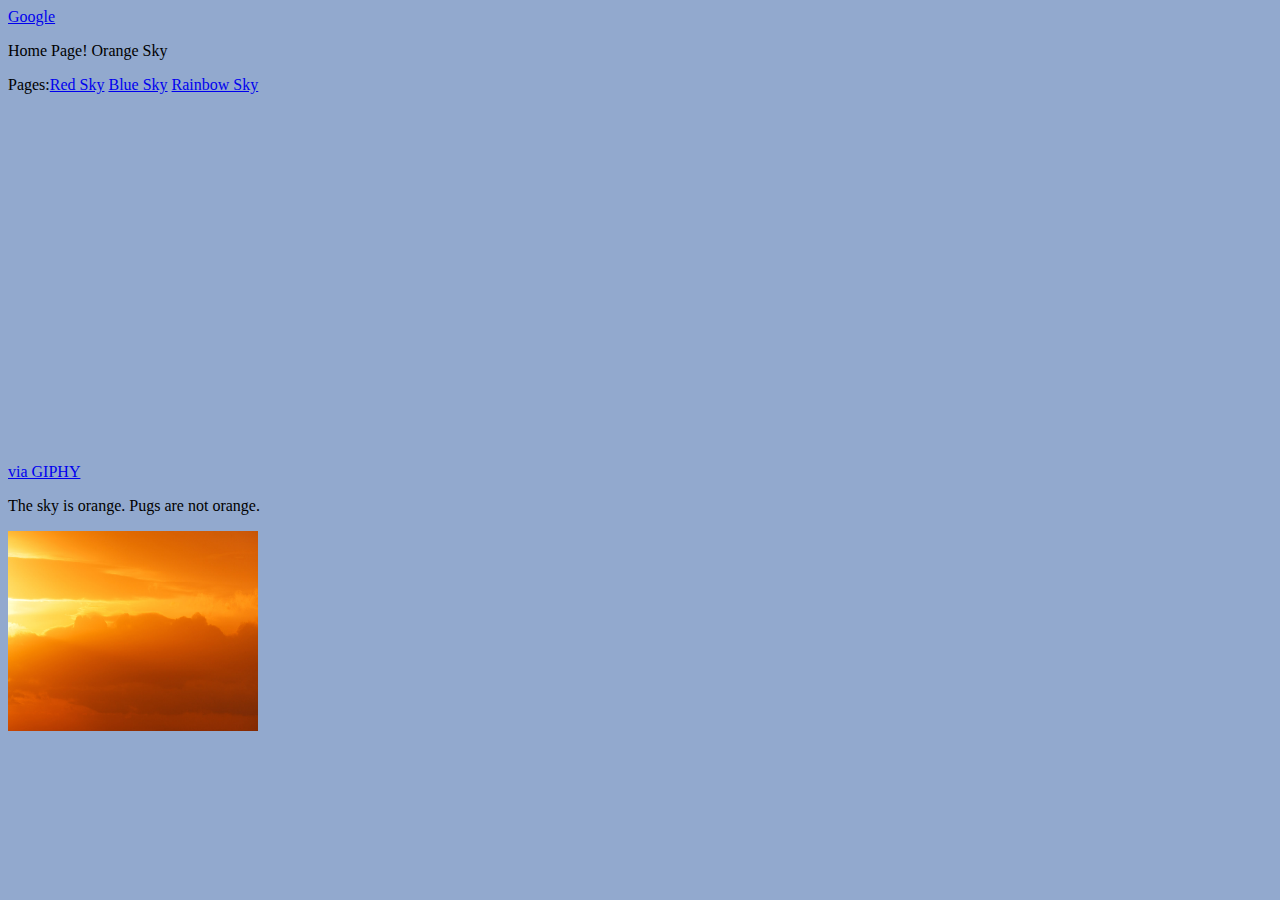
==== index.html @ 65e5e6c9 "test" ====
<html>
    
    <head>
        <title>Sky Colors</title>
    </head>
    
    <body>
        <body bgcolor="#92a9ce"></body>
        <p><a href="https://google.com">Google</a></p>
        <p>Home Page! Orange Sky</p>
        <p>Pages:<a href="page2.html">Red Sky</a> <a href="page3.html">Blue Sky</a> <a href="page4.html">Rainbow Sky</a></p>
        <iframe src="https://giphy.com/embed/NGALQBUgvmVTa" width="480" height="337" frameBorder="0" class="giphy-embed" allowFullScreen></iframe><p><a href="https://giphy.com/gifs/pug-dog-lick-NGALQBUgvmVTa">via GIPHY</a></p>
        <p>The sky is orange. Pugs are not orange.</p>
        <img src="./images/orangesky.jpg" alt="Orange Sky" height="200" width="250"></a><br>
    </body>
    
</html>
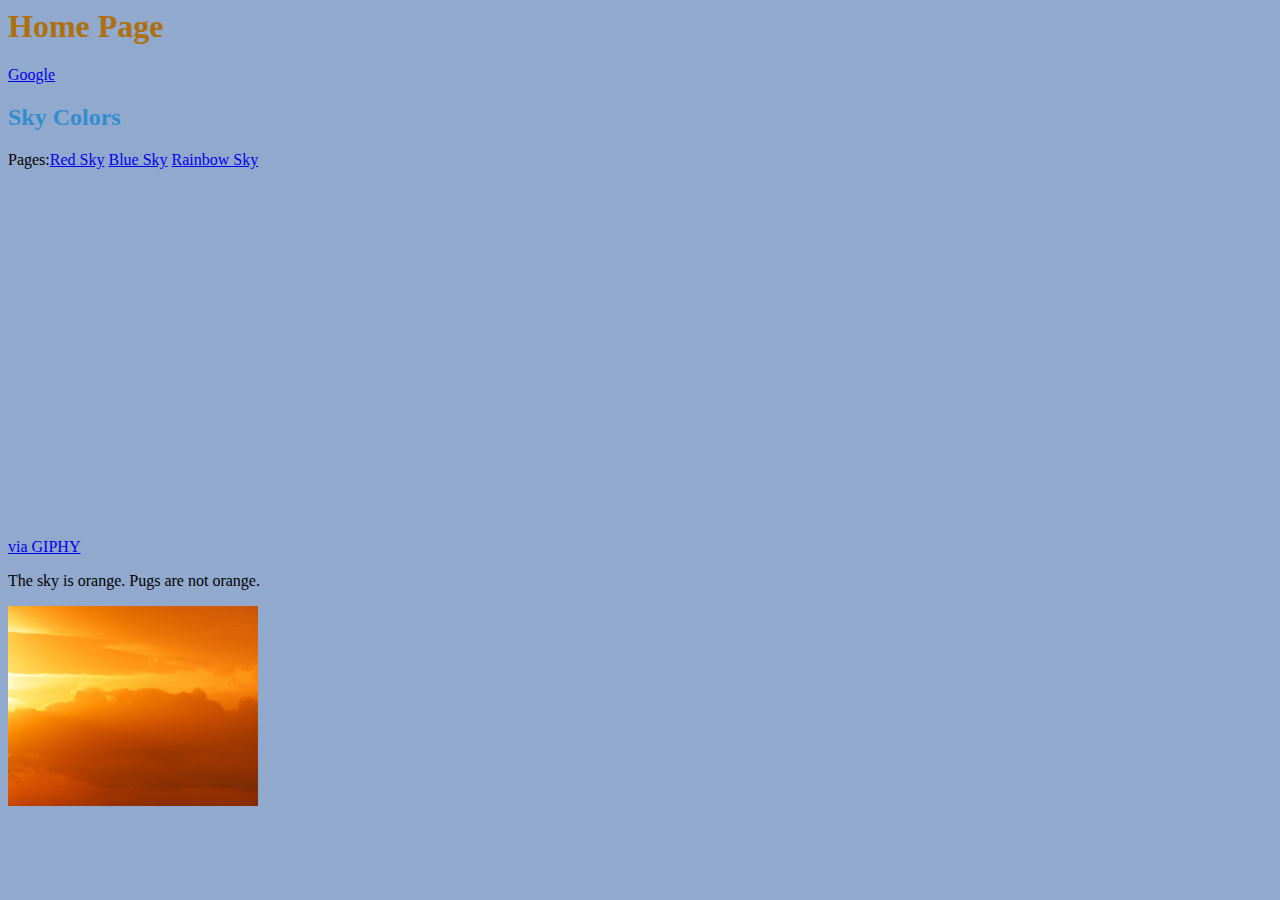
==== commit fab44b6f: "test" ====
--- a/index.html
+++ b/index.html
@@ -6,8 +6,9 @@
     
     <body>
         <body bgcolor="#92a9ce"></body>
+        <h1 style="color:#ad700d;">Home Page</h1>
         <p><a href="https://google.com">Google</a></p>
-        <p>Home Page! Orange Sky</p>
+        <h2 style="color:#318dce;">Sky Colors</h2>
         <p>Pages:<a href="page2.html">Red Sky</a> <a href="page3.html">Blue Sky</a> <a href="page4.html">Rainbow Sky</a></p>
         <iframe src="https://giphy.com/embed/NGALQBUgvmVTa" width="480" height="337" frameBorder="0" class="giphy-embed" allowFullScreen></iframe><p><a href="https://giphy.com/gifs/pug-dog-lick-NGALQBUgvmVTa">via GIPHY</a></p>
         <p>The sky is orange. Pugs are not orange.</p>
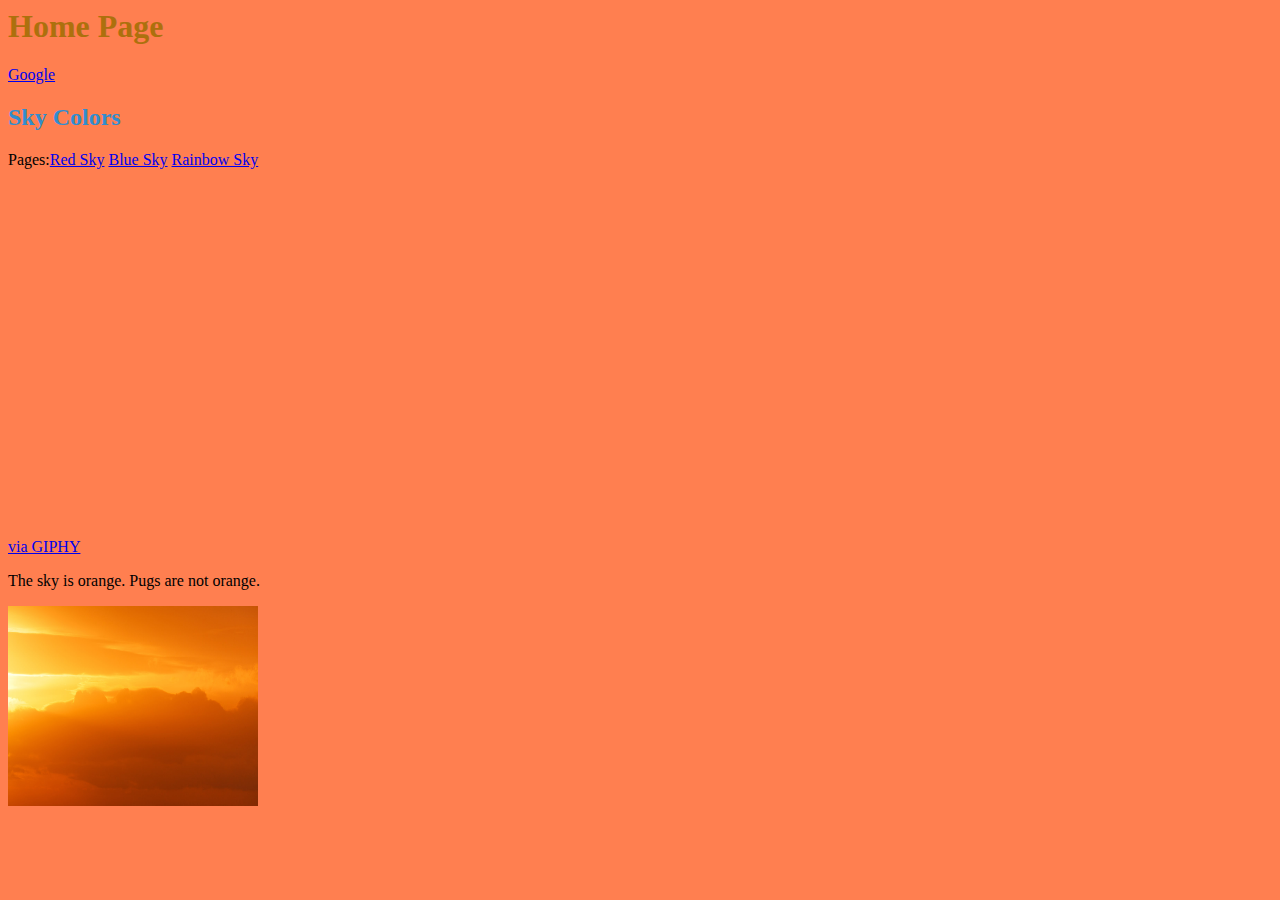
==== commit 2f6b030c: "gif" ====
--- a/index.html
+++ b/index.html
@@ -2,6 +2,7 @@
     
     <head>
         <title>Sky Colors</title>
+        <link rel="stylesheet" href="pug.css"
     </head>
     
     <body>
--- a/pug.css
+++ b/pug.css
@@ -0,0 +1,3 @@
+body {
+    background-color: coral;
+}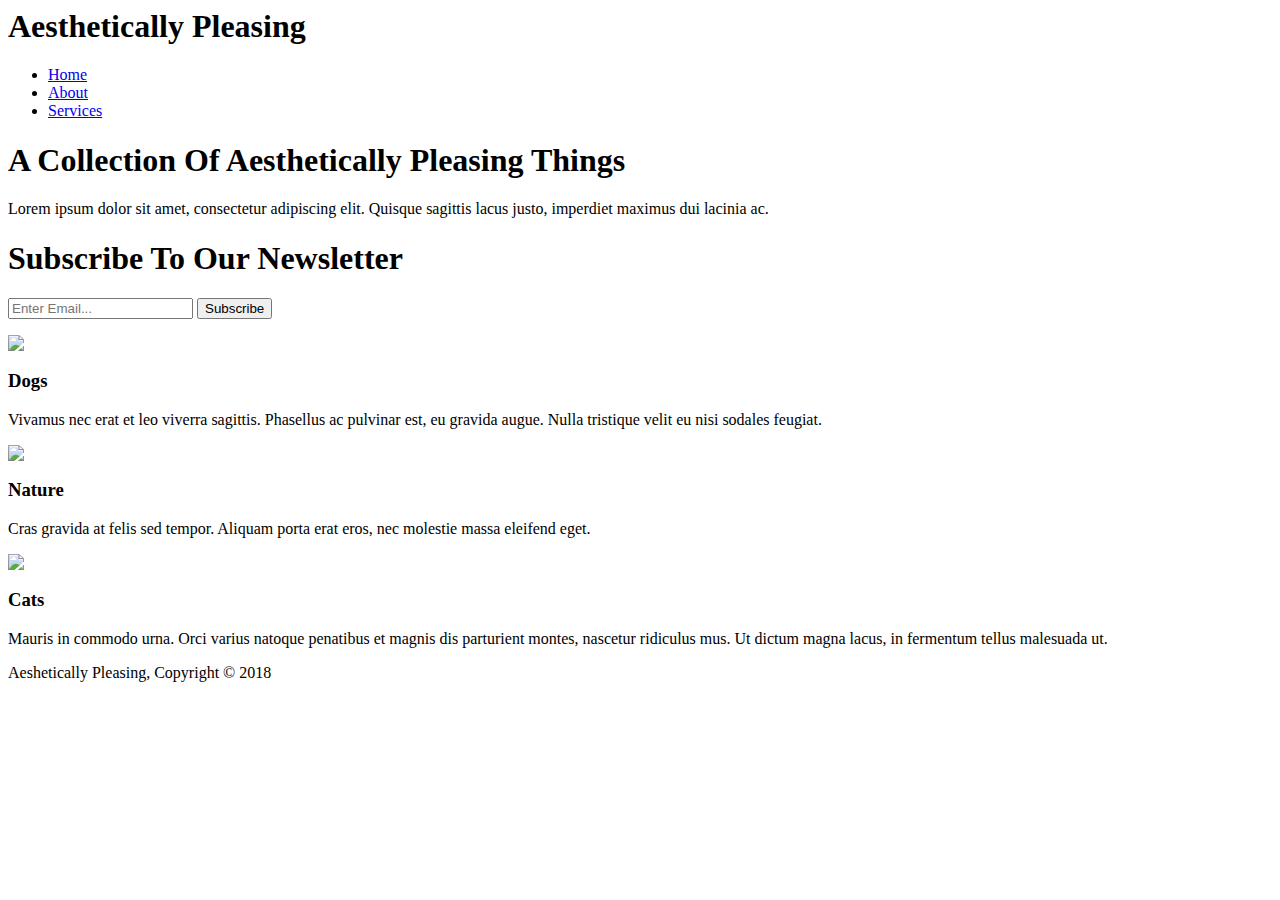
==== commit 1bf0b065: "test" ====
--- a/index.html
+++ b/index.html
@@ -1,19 +1,69 @@
 <html>
-    
-    <head>
-        <title>Sky Colors</title>
-        <link rel="stylesheet" href="pug.css"
-    </head>
-    
-    <body>
-        <body bgcolor="#92a9ce"></body>
-        <h1 style="color:#ad700d;">Home Page</h1>
-        <p><a href="https://google.com">Google</a></p>
-        <h2 style="color:#318dce;">Sky Colors</h2>
-        <p>Pages:<a href="page2.html">Red Sky</a> <a href="page3.html">Blue Sky</a> <a href="page4.html">Rainbow Sky</a></p>
-        <iframe src="https://giphy.com/embed/NGALQBUgvmVTa" width="480" height="337" frameBorder="0" class="giphy-embed" allowFullScreen></iframe><p><a href="https://giphy.com/gifs/pug-dog-lick-NGALQBUgvmVTa">via GIPHY</a></p>
-        <p>The sky is orange. Pugs are not orange.</p>
-        <img src="./images/orangesky.jpg" alt="Orange Sky" height="200" width="250"></a><br>
-    </body>
-    
-</html>+   <head>
+    <meta charset="utf-8">
+    <meta name="viewport" content="width=device-width">
+    <meta name="description" content="A collection of aesthetically pleasing things">
+    <meta name="keywords" content="aesthetic,aesthetically pleasing, web design">
+    <meta name="author" content="Emily Kim Huang">
+    <title>Aesthetic | Welcome</title>
+    <link rel="stylesheet" href="./css/style.css">
+   </head>
+   <body>
+       <header>
+           <div class="container">
+               <div id="branding">
+                   <h1>Aesthetically Pleasing</h1>
+               </div>
+               <nav>
+                   <ul>
+                           <li><a href="index.html">Home</a></li>
+                           <li><a href="about.html">About</a></li>
+                           <li><a href="services.html">Services</a></li>
+                   </ul>
+               </nav>
+           </div>
+       </header>
+       
+       <section id="showcase">
+           <div class="container">
+               <p></p>
+               <h1>A Collection Of Aesthetically Pleasing Things</h1>
+               <p>Lorem ipsum dolor sit amet, consectetur adipiscing elit. Quisque sagittis lacus justo, imperdiet maximus dui lacinia ac.</p>
+           </div>
+       </section>
+       
+       
+       <section id="newsletter">
+           <div class="container">
+               <h1>Subscribe To Our Newsletter</h1>
+               <form>
+                   <input type="email" placeholder="Enter Email...">
+                   <button type="submit" class="button_1">Subscribe</button>
+               </form>
+           </div>
+       </section>
+       
+       <section id="boxes">
+       <div class="container">
+       <div class="box">
+           <img src="./img/dog.png">
+           <h3>Dogs</h3>
+           <p>Vivamus nec erat et leo viverra sagittis. Phasellus ac pulvinar est, eu gravida augue. Nulla tristique velit eu nisi sodales feugiat.</p>
+       </div>
+       <div class="box">
+           <img src="./img/plant.png">
+           <h3>Nature</h3>
+           <p>Cras gravida at felis sed tempor. Aliquam porta erat eros, nec molestie massa eleifend eget.</p>
+       </div>
+       <div class="box">
+           <img src="./img/cat.png">
+           <h3>Cats</h3>
+           <p> Mauris in commodo urna. Orci varius natoque penatibus et magnis dis parturient montes, nascetur ridiculus mus. Ut dictum magna lacus, in fermentum tellus malesuada ut.</P>
+        </section>
+           
+        <footer>
+               <p>Aeshetically Pleasing, Copyright &copy; 2018 </p>
+        </footer>
+ 
+   </body>
+</html>
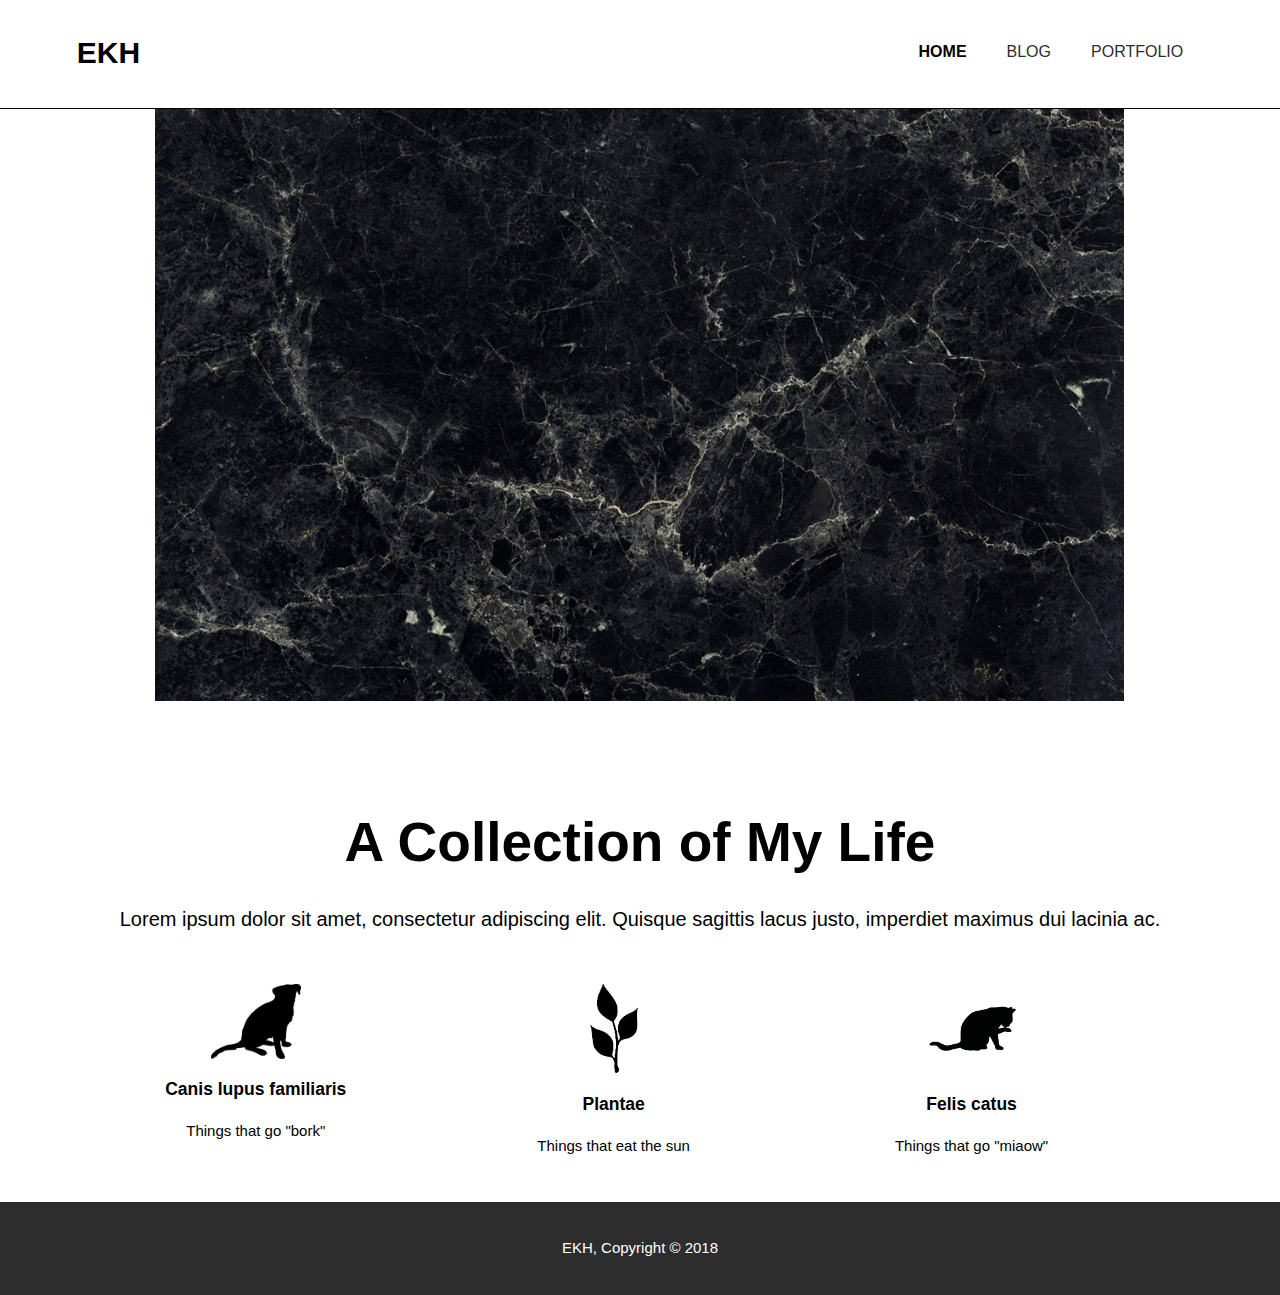
==== commit 25e5b74a: "finished website" ====
--- a/index.html
+++ b/index.html
@@ -2,23 +2,23 @@
    <head>
     <meta charset="utf-8">
     <meta name="viewport" content="width=device-width">
-    <meta name="description" content="A collection of aesthetically pleasing things">
-    <meta name="keywords" content="aesthetic,aesthetically pleasing, web design">
+    <meta name="description" content="A collection of my life">
+    <meta name="keywords" content="blog, website">
     <meta name="author" content="Emily Kim Huang">
-    <title>Aesthetic | Welcome</title>
+    <title>EKH | Welcome</title>
     <link rel="stylesheet" href="./css/style.css">
    </head>
    <body>
        <header>
            <div class="container">
                <div id="branding">
-                   <h1>Aesthetically Pleasing</h1>
+                   <h1><span class="highlight">EKH</span></h1>
                </div>
                <nav>
                    <ul>
-                           <li><a href="index.html">Home</a></li>
-                           <li><a href="about.html">About</a></li>
-                           <li><a href="services.html">Services</a></li>
+                           <li class="current"><a href="index.html">Home</a></li>
+                           <li><a href="blog.html">Blog</a></li>
+                           <li><a href="portfolio.html">Portfolio</a></li>
                    </ul>
                </nav>
            </div>
@@ -26,43 +26,34 @@
        
        <section id="showcase">
            <div class="container">
+               <img src="./img/showcase.jpg">
                <p></p>
-               <h1>A Collection Of Aesthetically Pleasing Things</h1>
+               <h1>A Collection of My Life</h1>
                <p>Lorem ipsum dolor sit amet, consectetur adipiscing elit. Quisque sagittis lacus justo, imperdiet maximus dui lacinia ac.</p>
            </div>
        </section>
-       
-       
-       <section id="newsletter">
-           <div class="container">
-               <h1>Subscribe To Our Newsletter</h1>
-               <form>
-                   <input type="email" placeholder="Enter Email...">
-                   <button type="submit" class="button_1">Subscribe</button>
-               </form>
-           </div>
-       </section>
-       
+     
        <section id="boxes">
        <div class="container">
        <div class="box">
-           <img src="./img/dog.png">
-           <h3>Dogs</h3>
-           <p>Vivamus nec erat et leo viverra sagittis. Phasellus ac pulvinar est, eu gravida augue. Nulla tristique velit eu nisi sodales feugiat.</p>
+           <a href="doggif.html"><img src="./img/dog.png"></a>
+           <h3>Canis lupus familiaris</h3>
+           <p>Things that go "bork"</p>
        </div>
        <div class="box">
            <img src="./img/plant.png">
-           <h3>Nature</h3>
-           <p>Cras gravida at felis sed tempor. Aliquam porta erat eros, nec molestie massa eleifend eget.</p>
+           <h3>Plantae</h3>
+           <p>Things that eat the sun</p>
        </div>
        <div class="box">
            <img src="./img/cat.png">
-           <h3>Cats</h3>
-           <p> Mauris in commodo urna. Orci varius natoque penatibus et magnis dis parturient montes, nascetur ridiculus mus. Ut dictum magna lacus, in fermentum tellus malesuada ut.</P>
+           <h3>Felis catus</h3>
+           <p>Things that go "miaow" </P>
+        </div>
         </section>
            
         <footer>
-               <p>Aeshetically Pleasing, Copyright &copy; 2018 </p>
+               <p>EKH, Copyright &copy; 2018 </p>
         </footer>
  
    </body>
--- a/css/style.css
+++ b/css/style.css
@@ -0,0 +1,162 @@
+body{
+    font: 15px/1.5 Arial, Helvetica, sans-serif;
+    padding:0;
+    margin:0;
+    background-color:white;
+}
+
+/* Global */
+.container{
+    width:88%;
+    margin:auto;
+    overflow:hidden;
+}
+
+ul{
+    margin:0;
+    padding:0;
+}
+
+.dark{
+    padding:15px;
+    background:#161616;
+    color:#ffffff;
+    margin-top:10px;
+    margin-bottom:10px;
+}
+
+
+/* Header **/
+header{
+    background: #ffffff;
+    color: #ffffff;
+    padding-top:30px;
+    min-height:78px;
+    border-bottom:#000000 1px solid;
+}
+
+header a{
+    color:#2d2d2d;
+    text-decoration:none;
+    text-transform:uppercase;
+    font-size:16px; 
+}
+
+header li{
+    float:left;
+    display:inline;
+    padding:0 20px 0 20px;
+}
+
+header #branding{
+    float:left;
+}
+
+header #branding h1{
+    margin:0;
+}
+
+header nav{
+    float:right;
+    margin-top:10px;
+}
+
+header .highlight, header .current a{
+    color:black;
+    font-weight:bold;
+}
+header a:hover{
+    color:#7a7a7a;
+    font-weight:bold;
+}
+
+/* Showcase */
+#showcase{
+    min-height:400px;
+    background-image: url('../img/showcase1.jpg');
+    background-repeat:no-repeat;
+    text-align:center;
+    color:#000000;
+}
+
+#showcase h1{
+    margin-top:100px;
+    font-size:55px;
+    margin-bottom:10px;
+}
+
+#showcase p{
+    font-size:20px;
+}
+
+/* Boxes */
+#boxes{
+    margin-top:20px;
+}
+
+#boxes .box{
+    float:left;
+    text-align:center;
+    width:30%;
+    padding:10px;
+}
+
+#boxes .box img{
+    width:90px;
+}
+
+/* Sidebar */
+aside#sidebar{
+    float:right;
+    width:30%;
+    margin-top:10px;
+}
+
+/* Main-col */
+article#main-col{
+    float:left;
+    width:65%;
+}
+
+/* Coursework */
+ul#portfolio li{
+    list-style: none;
+    padding:20px;
+    border:#cccccc solid 1px;
+    margin-bottom:5px;
+    background:#e6e6e6;
+}
+footer{
+    padding:20px;
+    margin-top:20px;
+    color:#ffffff;
+    background-color:#2d2d2d;
+    text-align:center;
+}
+
+/* Media Queries */
+@media(max-width: 768px){
+    header #branding,
+    header nav,
+    header nav li,
+    #boxes .box,
+    article#main-col,
+    aside#sidebar{
+        float:none;
+        test-align:center;
+        width:100%;
+    }
+    
+    header{
+        padding-bottom:20px;
+    }
+    
+    #showcase h1{
+        margin-top:40px;
+    }
+    
+    
+
+
+
+
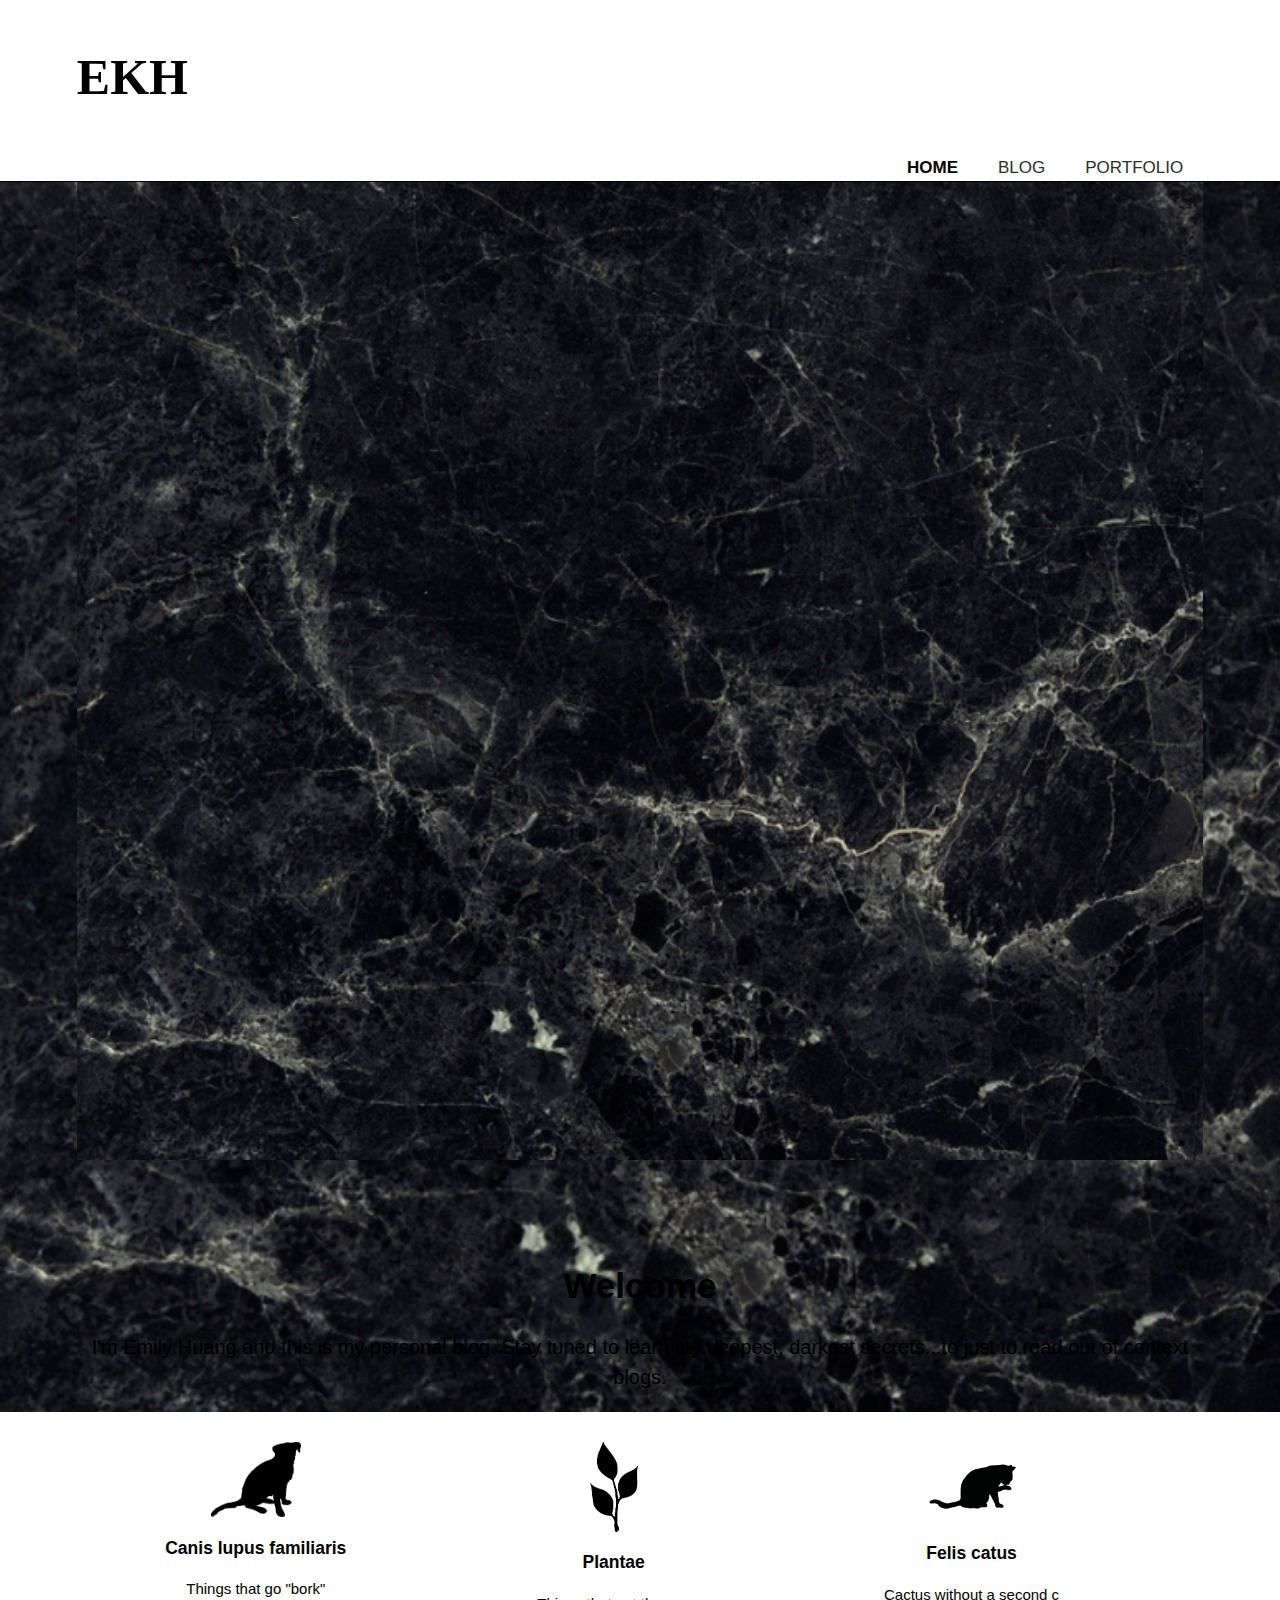
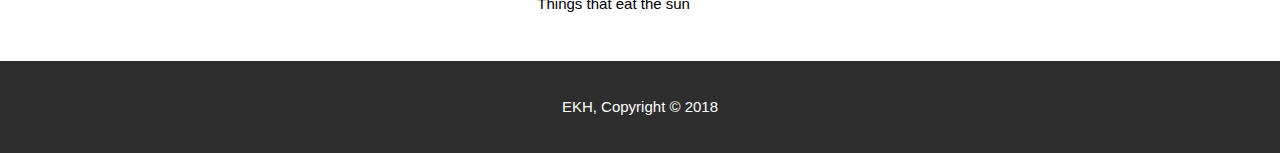
==== commit 19cdfa97: "fixed showcase" ====
--- a/index.html
+++ b/index.html
@@ -6,6 +6,7 @@
     <meta name="keywords" content="blog, website">
     <meta name="author" content="Emily Kim Huang">
     <title>EKH | Welcome</title>
+    <link rel="shortcut icon" href="./img/favicon.png">
     <link rel="stylesheet" href="./css/style.css">
    </head>
    <body>
@@ -14,6 +15,8 @@
                <div id="branding">
                    <h1><span class="highlight">EKH</span></h1>
                </div>
+               
+            <div>
                <nav>
                    <ul>
                            <li class="current"><a href="index.html">Home</a></li>
@@ -28,27 +31,27 @@
            <div class="container">
                <img src="./img/showcase.jpg">
                <p></p>
-               <h1>A Collection of My Life</h1>
-               <p>Lorem ipsum dolor sit amet, consectetur adipiscing elit. Quisque sagittis lacus justo, imperdiet maximus dui lacinia ac.</p>
+               <h1>Welcome</h1>
+               <p>I'm Emily Huang and this is my personal blog. Stay tuned to learn my deepest, darkest secrets...to just to read out of context blogs.  </p>
            </div>
        </section>
      
        <section id="boxes">
        <div class="container">
        <div class="box">
-           <a href="doggif.html"><img src="./img/dog.png"></a>
+           <a href="https://www.youtube.com/watch?v=VQS4uUtm2kw"><img src="./img/dog.png"></a>
            <h3>Canis lupus familiaris</h3>
            <p>Things that go "bork"</p>
        </div>
        <div class="box">
-           <img src="./img/plant.png">
+           <a href="https://www.youtube.com/watch?v=pjLLf8qJKdw"><img src="./img/plant.png"></a>
            <h3>Plantae</h3>
            <p>Things that eat the sun</p>
        </div>
        <div class="box">
-           <img src="./img/cat.png">
+           <a href="https://www.youtube.com/watch?v=uwmeH6Rnj2E"><img src="./img/cat.png"></a>
            <h3>Felis catus</h3>
-           <p>Things that go "miaow" </P>
+           <p>Cactus without a second c</P>
         </div>
         </section>
            
--- a/css/style.css
+++ b/css/style.css
@@ -39,7 +39,7 @@
     color:#2d2d2d;
     text-decoration:none;
     text-transform:uppercase;
-    font-size:16px; 
+    font-size:17px; 
 }
 
 header li{
@@ -49,16 +49,24 @@
 }
 
 header #branding{
-    float:left;
+    padding-top: 10px;
+    min-height: 40px;
+    text-align: left;
+    padding-bottom: 30px;
 }
 
 header #branding h1{
     margin:0;
+    float: none;
+    font-size: 50px;
+    padding: 0;
+    font-family: 'Playfair Display SC', serif;
 }
 
 header nav{
-    float:right;
+    float: right;
     margin-top:10px;
+    text-align:center;
 }
 
 header .highlight, header .current a{
@@ -73,15 +81,16 @@
 /* Showcase */
 #showcase{
     min-height:400px;
-    background-image: url('../img/showcase1.jpg');
+    background-image: url('../img/showcase.jpg');
     background-repeat:no-repeat;
+    background-size: cover;
     text-align:center;
     color:#000000;
 }
 
 #showcase h1{
     margin-top:100px;
-    font-size:55px;
+    font-size:35px;
     margin-bottom:10px;
 }
 
@@ -155,6 +164,7 @@
         margin-top:40px;
     }
     
+
     
 
 
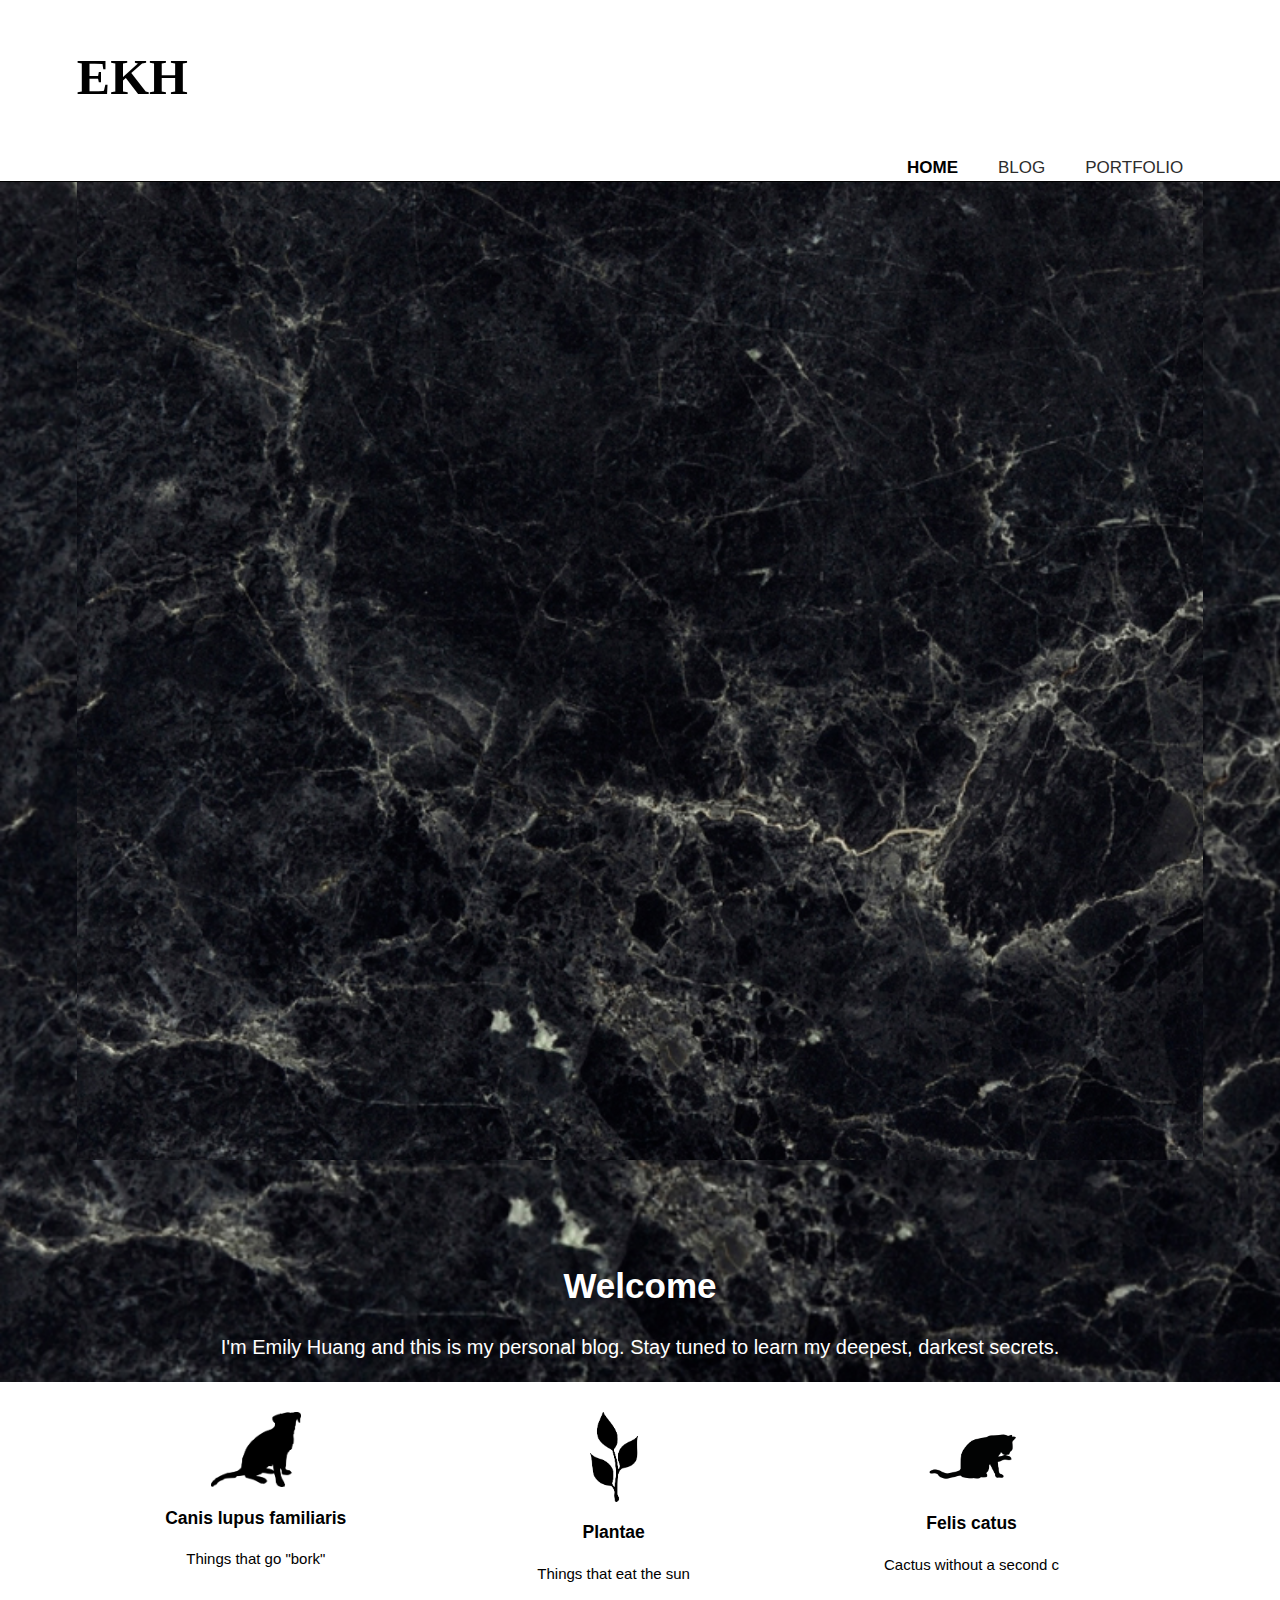
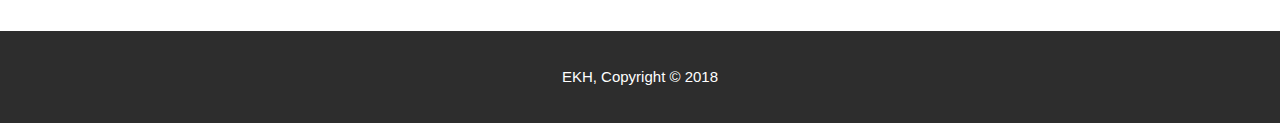
==== commit 5d77671a: "python story added" ====
--- a/index.html
+++ b/index.html
@@ -32,7 +32,7 @@
                <img src="./img/showcase.jpg">
                <p></p>
                <h1>Welcome</h1>
-               <p>I'm Emily Huang and this is my personal blog. Stay tuned to learn my deepest, darkest secrets...to just to read out of context blogs.  </p>
+               <p>I'm Emily Huang and this is my personal blog. Stay tuned to learn my deepest, darkest secrets.  </p>
            </div>
        </section>
      
--- a/css/style.css
+++ b/css/style.css
@@ -66,7 +66,7 @@
 header nav{
     float: right;
     margin-top:10px;
-    text-align:center;
+    text-align: right;
 }
 
 header .highlight, header .current a{
@@ -80,12 +80,12 @@
 
 /* Showcase */
 #showcase{
-    min-height:400px;
+    min-height:30%;
     background-image: url('../img/showcase.jpg');
     background-repeat:no-repeat;
     background-size: cover;
     text-align:center;
-    color:#000000;
+    color:#ffffff;
 }
 
 #showcase h1{
@@ -162,11 +162,4 @@
     
     #showcase h1{
         margin-top:40px;
-    }
-    
-
-    
-
-
-
-
+    }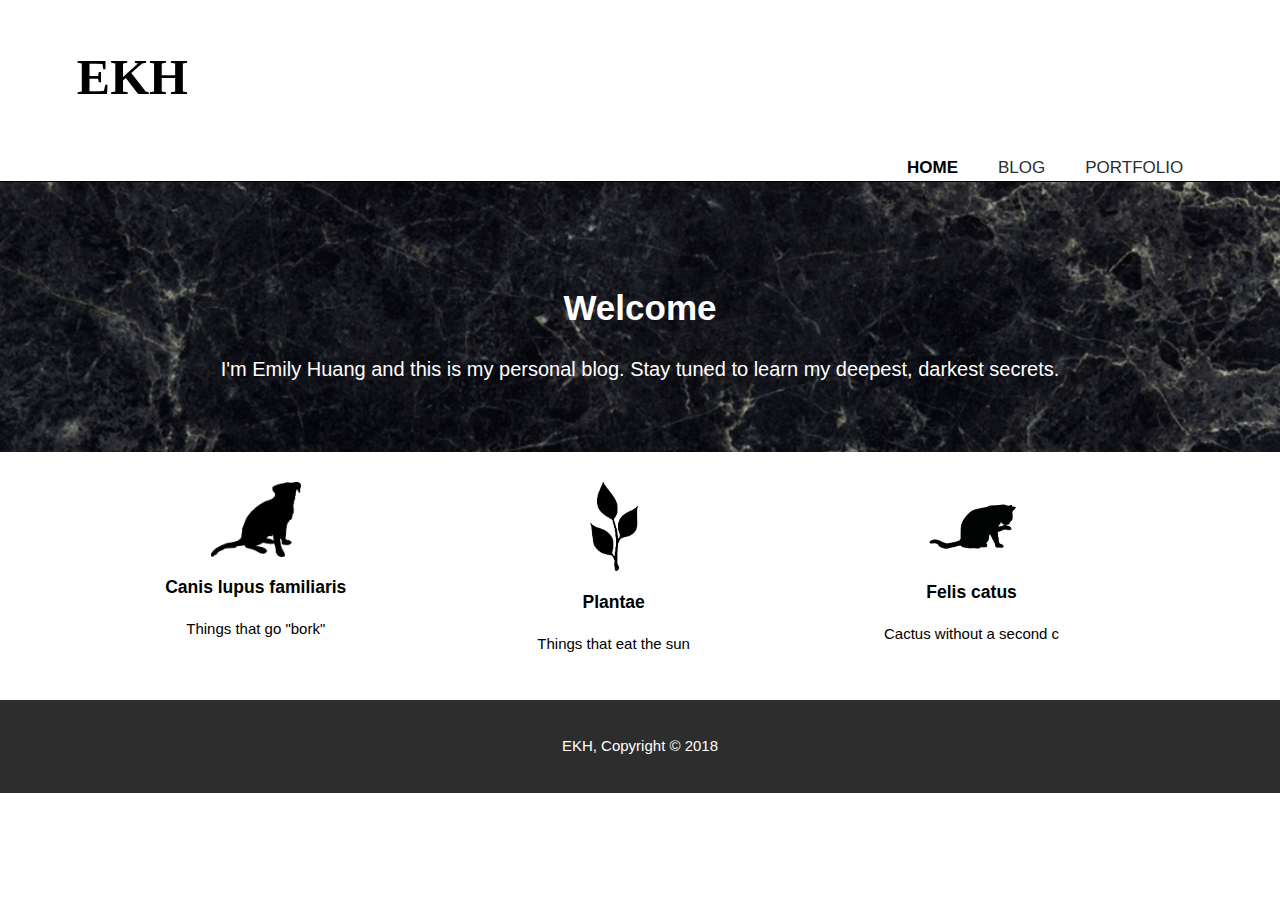
==== commit b6a611aa: "railFence" ====
--- a/index.html
+++ b/index.html
@@ -29,7 +29,7 @@
        
        <section id="showcase">
            <div class="container">
-               <img src="./img/showcase.jpg">
+               <img src="">
                <p></p>
                <h1>Welcome</h1>
                <p>I'm Emily Huang and this is my personal blog. Stay tuned to learn my deepest, darkest secrets.  </p>
